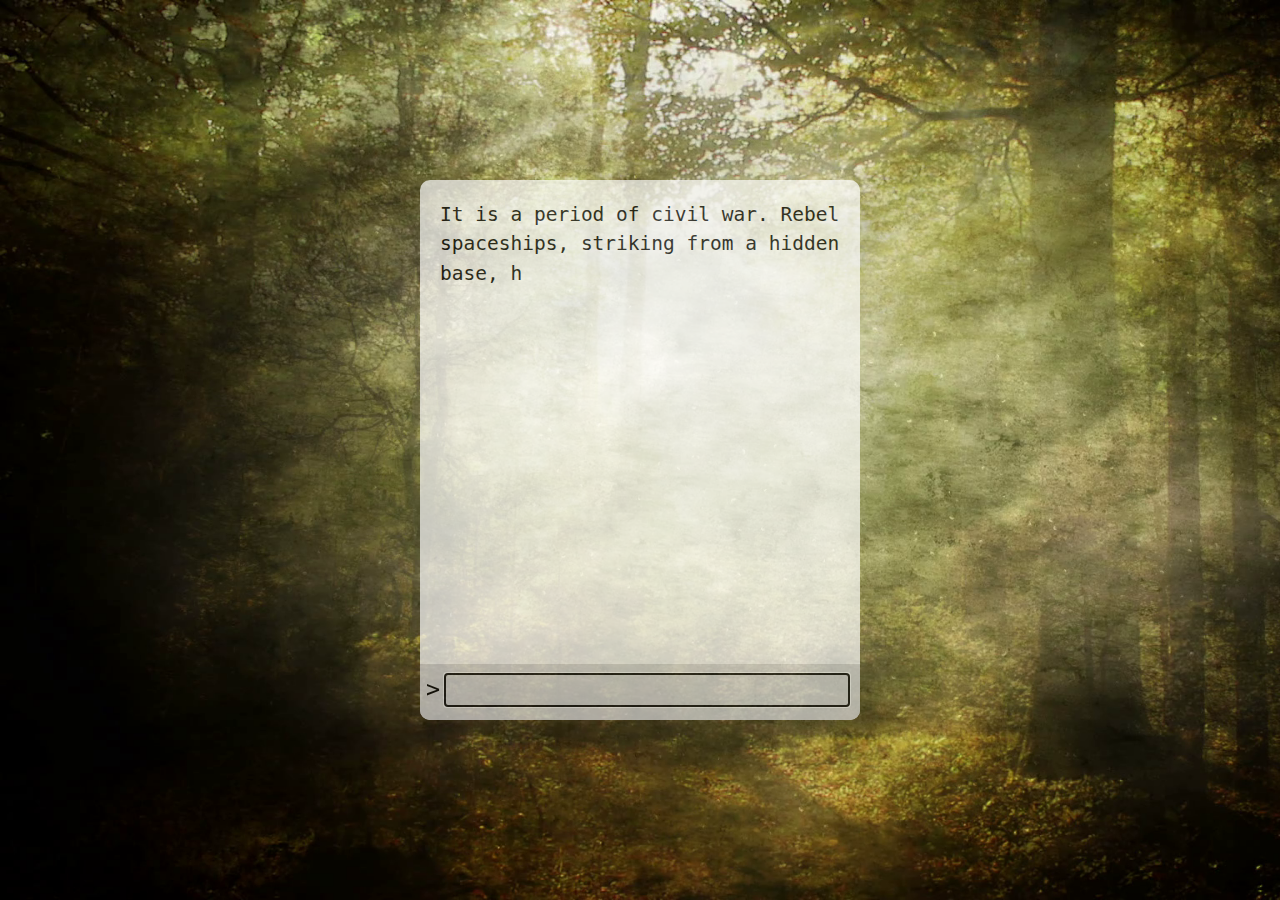
==== toboggan/gui/index.html @ eaab2215 "Reorganize file structure under a Python package" ====
<!DOCTYPE html>
<html>
  <head>
    <title>Toboggan</title>
    <link rel="shortcut icon" href="favicon.png" type="image/x-icon">
    <link rel="stylesheet" type="text/css" href="styles.css">
    <meta charset="utf-8">
  </head>
  <body>
    <div id="flex-container">
      <div id="card">
        <div id="scenario_wrapper">
          <p id=scenario></p>
        </div>
        <label for="input" id="imprompt"></label>
        <div id="cont">
          <textarea id="input" minLength="2" maxLength="30" required autofocus></textarea>
        </div>
      </div>
    </div>
    <script src="main.js"></script>
  </body>
</html>
---- toboggan/gui/styles.css ----
body {
  background-image: url("forest.png");
  background-size: cover;
  height: 100vh;
  margin: 0;
}

@keyframes pulse {
  from { opacity: 0.7; }
  to { opacity: 0.2; }
}

.hidden {
  visibility: hidden;
}

.loading {
  animation-name: pulse;
  animation-duration: 0.3s;
  animation-iteration-count: infinite;
  animation-direction: alternate;
}

#card {
  display: flex;
  background-color: white;
  opacity: 0.7;
  width: 400px;
  height: 500px;
  margin: auto;
  border-radius: 10px;
  flex-direction: column;
  justify-content: space-between;
  align-items: center;
  padding: 20px;
}

#flex-container {
  display: flex;
  width: 100%;
  height: 100%;
  flex-direction: column;
  justify-content: center;
}

textarea {
  border: none;
  background: #DDDDDD;
  font-size: 1.8em;
  width: 100%;
  margin: 10px 5px;
  resize: none;
  height: 1.2em;
  font-family: monospace;
}

textarea:invalid {
  box-shadow: none;
}

label {
  margin: 50px 0 60px;
}

#scenario_wrapper {
  overflow: auto;
  scrollbar-width: none;
  width: 100%;
}

#scenario {
  font-family: monospace;
  font-size: 1.5em;
  line-height: 1.5;
  margin: 0;
  width: 100%;
}

#cont {
  position: relative;
  display: block;
  border-radius: 0px 0px 10px 10px;
  background: #DDDDDD;
  width: 100%;
  padding: 0px 20px 0px 20px;
  margin-bottom: -20px;
}

#cont::before {
  content: '>';
  position: absolute;
  top: 11px;
  left: 6px;
  z-index: 99;
  font-size: 1.8em;
  font-family: monospace;
}
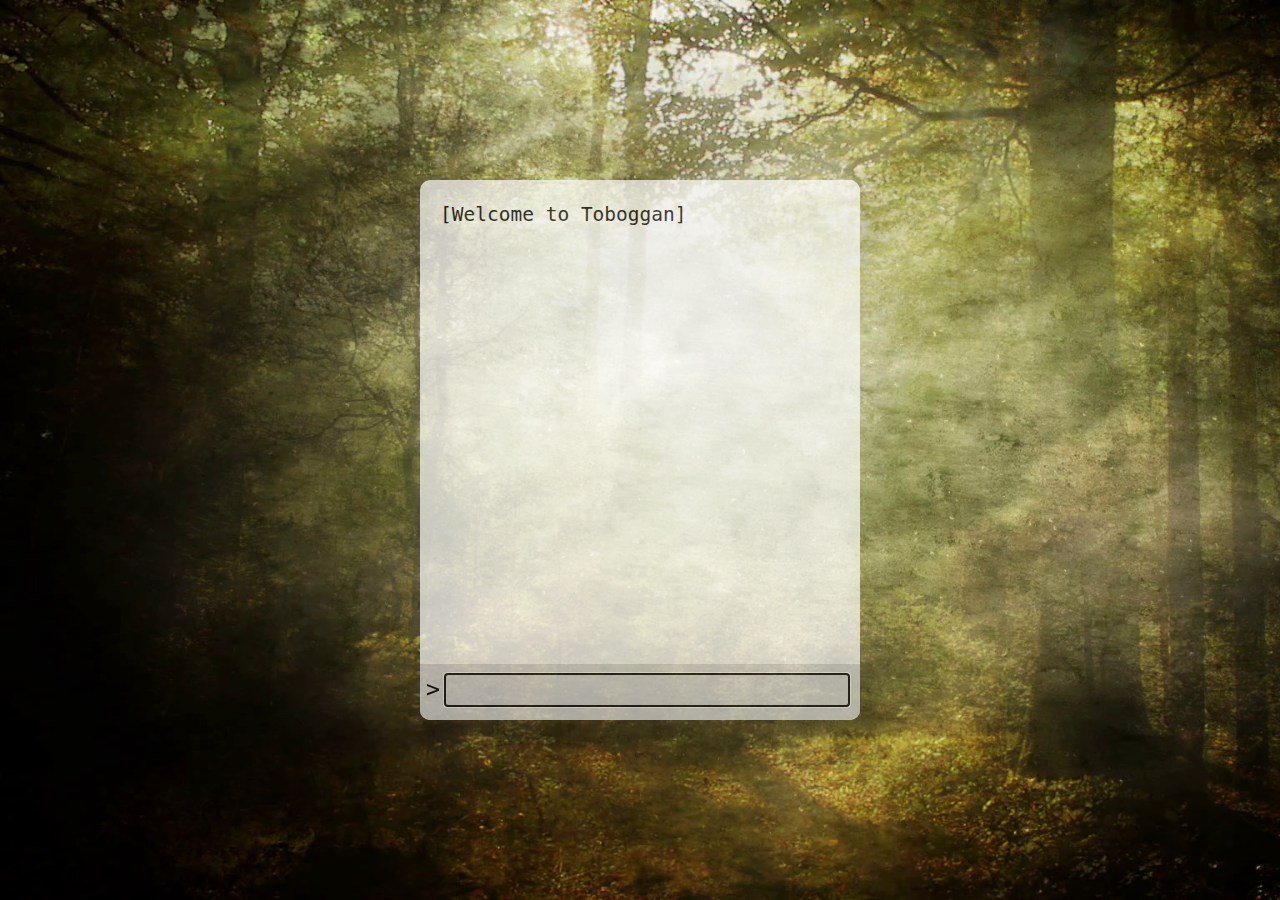
==== commit 6657891e: "Restructure some code for neatness" ====
--- a/toboggan/gui/index.html
+++ b/toboggan/gui/index.html
@@ -14,7 +14,11 @@
         </div>
         <label for="input" id="imprompt"></label>
         <div id="cont">
-          <textarea id="input" minLength="2" maxLength="30" required autofocus></textarea>
+          <textarea id="input"
+                    minLength="0"
+                    maxLength="0"
+                    required
+                    autofocus></textarea>
         </div>
       </div>
     </div>
